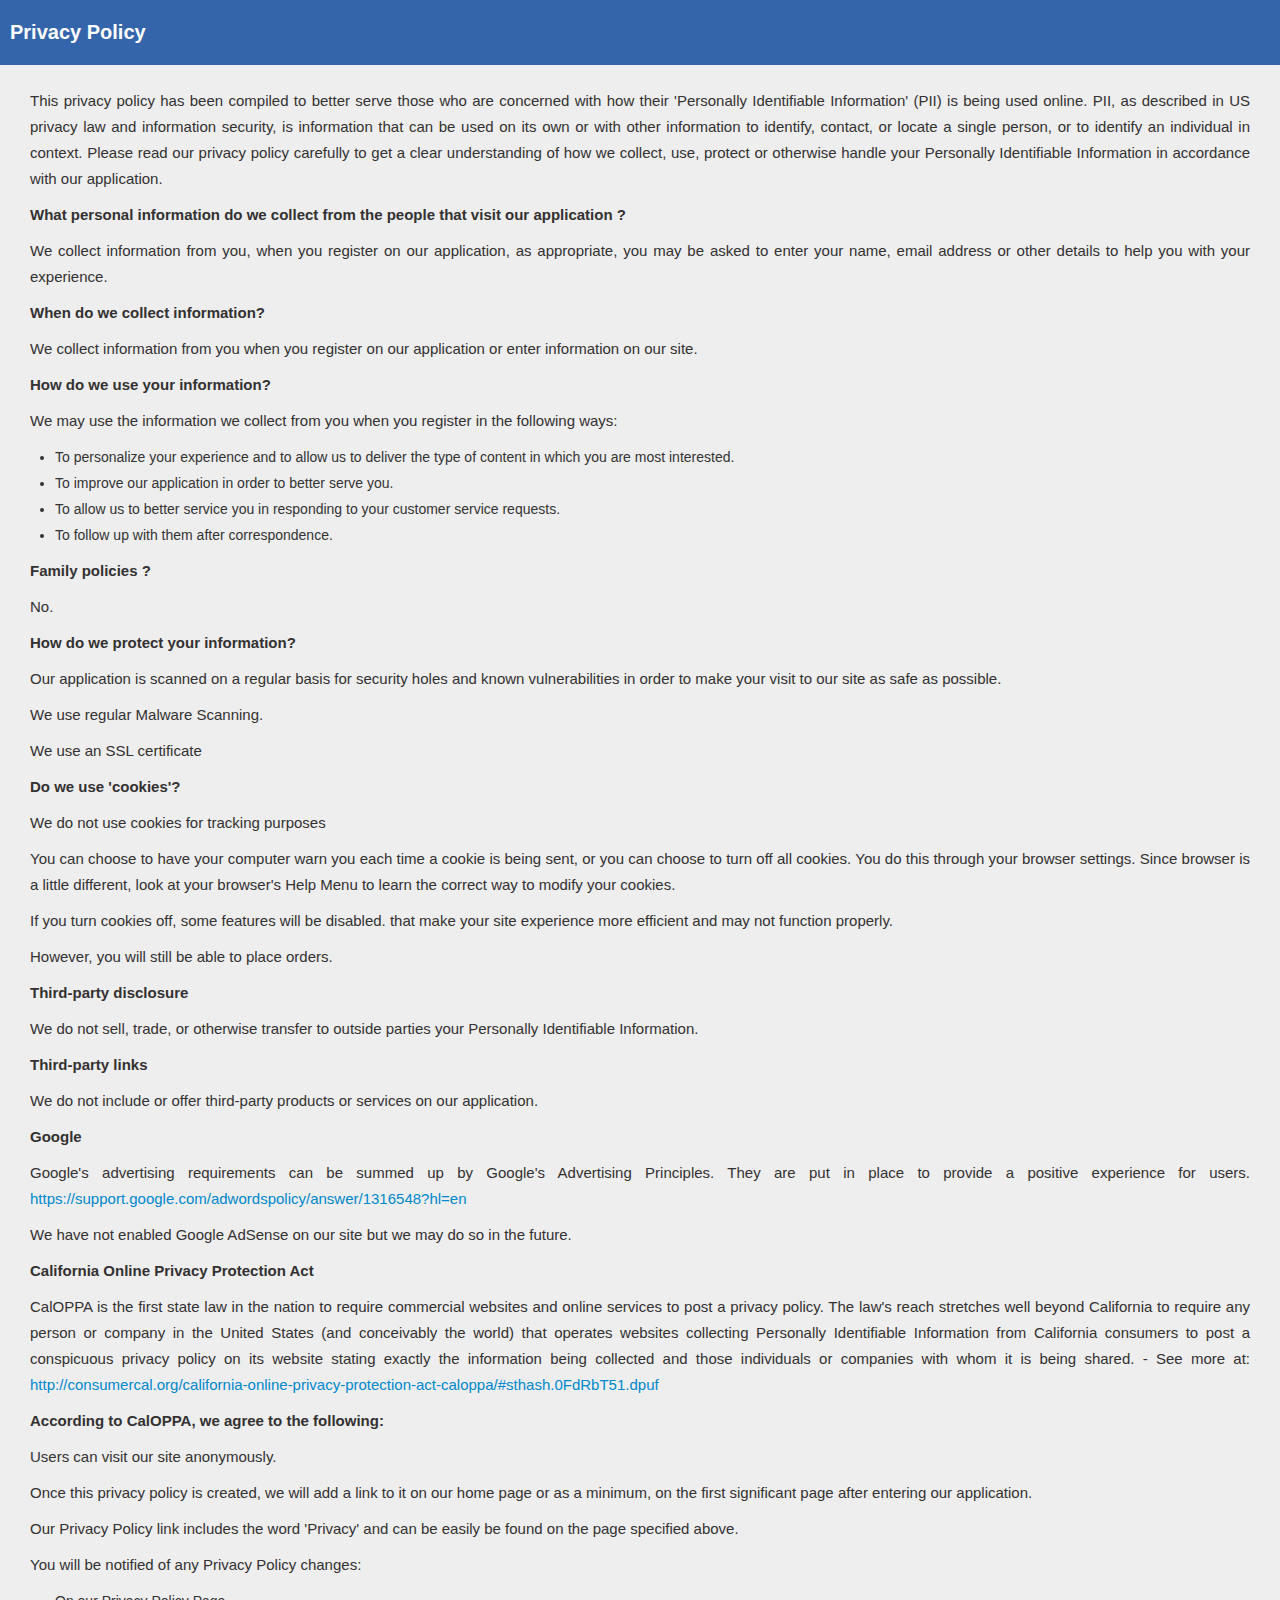
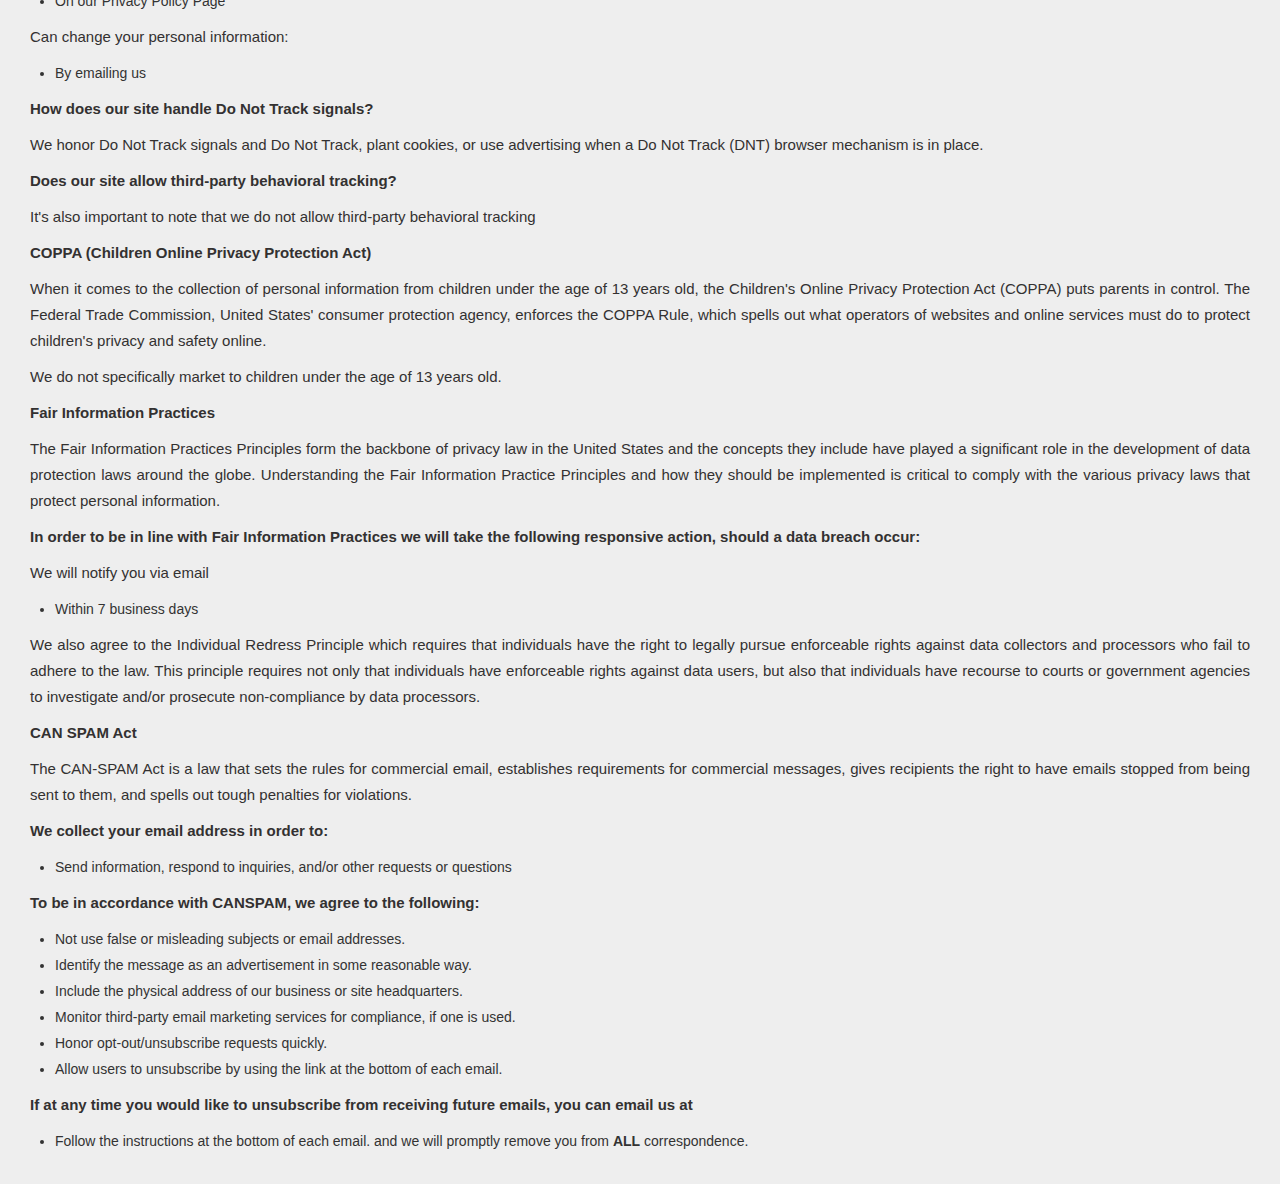
==== privacy-policy/privacy.html @ 07dd2f55 "initail commit" ====
<!DOCTYPE html>

<html lang="en">

    <!-- HEAD -->

    <head>
        <meta http-equiv="X-UA-Compatible" content="IE=edge,chrome=1" />
        <meta charset="utf-8" />
        <title>Privacy Policy for Srila Prabhupada Lila</title>
        <meta name="description" content="" />
        <meta name="viewport" content="width=device-width, initial-scale=1.0, maximum-scale=1.0" />
        <!-- bootstrap & fontawesome -->
        <link rel="stylesheet" href="bootstrap/css/bootstrap.min.css" />
        <link rel="stylesheet" href="css/custom.css" />
		<link rel="stylesheet" href='https://fonts.googleapis.com/css?family=Roboto'>
    </head>

    <!-- BODY -->

    <body>

		<header class="main-header">

			<div class="top-menu navbar-fixed-top">

				<div class="col-sm-12">

					<div class="top-left">
						<ul class="top-bar-info">
							<li> Privacy Policy </li>
						</ul>
					</div>

				</div>

			</div>

		</header>

		<div class="body-container">
			<div class="col-md-12 home">
				<p> This privacy policy has been compiled to better serve those who are concerned with how their 'Personally Identifiable Information' (PII)
					is being used online. PII, as described in US privacy law and information security, is information that can be used on its own or with other
					information to identify, contact, or locate a single person, or to identify an individual in context. Please read our privacy policy carefully
					to get a clear understanding of how we collect, use, protect or otherwise handle your Personally Identifiable Information in accordance with our
					application. </p>
				<p> <b> What personal information do we collect from the people that visit our application ? </b> </p>
				<p> We collect information from you, when you register on our application, as appropriate, 
					you may be asked to enter your name, email address or other details to help you with
					your experience. </p>

				<p> <b> When do we collect information? </b> </p>
				<p> We collect information from you when you register on our application or enter information on our site. </p>
				
				<p> <b> How do we use your information? </b> </p>
				<p> We may use the information we collect from you when you register in the following ways:
					<ul>
						<li> To personalize your experience and to allow us to deliver the type of content in which you are most interested. </li>
						<li> To improve our application in order to better serve you. </li>
						<li> To allow us to better service you in responding to your customer service requests. </li>
						
						<li> To follow up with them after correspondence. </li>
					</ul>
				</p>

				<p> <b> Family policies ? </b> </p>
				<p>No.</p>
				
				<p> <b> How do we protect your information? </b> </p>
				<p> Our application is scanned on a regular basis for security holes and known vulnerabilities in order to make your visit to our site as safe as
					possible. </p>
				<p>  We use regular Malware Scanning. </p>
				<p>  We use an SSL certificate </p>

				<p> <b> Do we use 'cookies'? </b> </p>
				<p> We do not use cookies for tracking purposes </p>
				<p> You can choose to have your computer warn you each time a cookie is being sent, or you can choose to turn off all cookies. You do this through your
					browser settings. Since browser is a little different, look at your browser's Help Menu to learn the correct way to modify your cookies. </p>
				<p> If you turn cookies off, some features will be disabled. that make your site experience more efficient and may not function properly. </p>
				<p> However, you will still be able to place orders. </p>
				<p> <b> Third-party disclosure </b> </p>
				<p> We do not sell, trade, or otherwise transfer to outside parties your Personally Identifiable Information. </p>
				<p> <b> Third-party links </b> </p>
				<p> We do not include or offer third-party products or services on our application. </p>
				<p> <b> Google </b> </p>
				<p> Google's advertising requirements can be summed up by Google's Advertising Principles. They are put in place to provide
					a positive experience for users. <a href="https://support.google.com/adwordspolicy/answer/1316548?hl=en" target="_blank">https://support.google.com/adwordspolicy/answer/1316548?hl=en</a>  </p>
				<p> We have not enabled Google AdSense on our site but we may do so in the future. </p>
				<p> <b> California Online Privacy Protection Act </b> </p>
				<p> CalOPPA is the first state law in the nation to require commercial websites and online services to post a privacy policy. The law's reach stretches well beyond California to require any
					person or company in the United States (and conceivably the world) that operates websites collecting Personally Identifiable Information from California
					consumers to post a conspicuous privacy policy on its website stating exactly the information being collected and those individuals or companies with whom it
					is being shared. - See more at:
					<a href="http://consumercal.org/california-online-privacy-protection-act-caloppa/#sthash.0FdRbT51.dpuf" target="_blank">http://consumercal.org/california-online-privacy-protection-act-caloppa/#sthash.0FdRbT51.dpuf</a> </p>
				<p> <b> According to CalOPPA, we agree to the following: </b> </p>
				<p> Users can visit our site anonymously. </p>
				<p> Once this privacy policy is created, we will add a link to it on our home page or as a minimum, on the first significant page after entering our application. </p>
				<p> Our Privacy Policy link includes the word 'Privacy' and can be easily be found on the page specified above. </p>
				<p> You will be notified of any Privacy Policy changes: </p>
					<ul>
						<li> On our Privacy Policy Page </li>
					</ul>
				<p> Can change your personal information: </p>
					<ul>
						<li> By emailing us </li>
					</ul>
				<p> <b> How does our site handle Do Not Track signals? </b> </p>
				<p> We honor Do Not Track signals and Do Not Track, plant cookies, or use advertising when a Do Not Track (DNT) browser mechanism is in place. </p>
				<p> <b> Does our site allow third-party behavioral tracking? </b> </p>
				<p> It's also important to note that we do not allow third-party behavioral tracking </p>
				<p> <b> COPPA (Children Online Privacy Protection Act) </b> </p>
				<p> When it comes to the collection of personal information from children under the age of 13 years old, the Children's Online Privacy Protection Act
					(COPPA) puts parents in control. The Federal Trade Commission, United States' consumer protection agency, enforces the COPPA Rule, which spells out
					what operators of websites and online services must do to protect children's privacy and safety online. </p>
				<p> We do not specifically market to children under the age of 13 years old. </p>
				<p>  <b> Fair Information Practices </b> </p>
				<p> The Fair Information Practices Principles form the backbone of privacy law in the United States and the concepts they include have played a
					significant role in the development of data protection laws around the globe. Understanding the Fair Information Practice Principles and how
					they should be implemented is critical to comply with the various privacy laws that protect personal information. </p>
				<p>  <b> In order to be in line with Fair Information Practices we will take the following responsive action, should a data breach occur: </b> </p>
				<p> We will notify you via email </p>
					<ul>
						<li> Within 7 business days </li>
					</ul>
				<p> We also agree to the Individual Redress Principle which requires that individuals have the right to legally pursue enforceable rights against data
					collectors and processors who fail to adhere to the law. This principle requires not only that individuals have enforceable rights against data users,
					but also that individuals have recourse to courts or government agencies to investigate and/or prosecute non-compliance by data processors. </p>
				<p>  <b> CAN SPAM Act </b> </p>
				<p> The CAN-SPAM Act is a law that sets the rules for commercial email, establishes requirements for commercial messages, gives recipients the right
					to have emails stopped from being sent to them, and spells out tough penalties for violations. </p>
				<p>  <b> We collect your email address in order to: </b> </p>
					<ul>
						<li> Send information, respond to inquiries, and/or other requests or questions </li>
					</ul>
				<p>  <b> To be in accordance with CANSPAM, we agree to the following: </b> </p>
					<ul>
						<li> Not use false or misleading subjects or email addresses. </li>
						<li> Identify the message as an advertisement in some reasonable way. </li>
						<li> Include the physical address of our business or site headquarters. </li>
						<li> Monitor third-party email marketing services for compliance, if one is used. </li>
						<li> Honor opt-out/unsubscribe requests quickly. </li>
						<li> Allow users to unsubscribe by using the link at the bottom of each email. </li>
					</ul>
				<p>  <b> If at any time you would like to unsubscribe from receiving future emails, you can email us at </b> </p>
					<ul>
						<li> Follow the instructions at the bottom of each email. and we will promptly remove you from <b>ALL</b> correspondence. </li>
					</ul>

 			</div>
		</div>
        <script src="bootstrap/js/bootstrap.min.js"></script>
    </body>

</html>
---- privacy-policy/css/custom.css ----
html {
	height: 100%;
}
html body {
	height: 80%;
	font-family: 'Source Sans Pro', sans-serif;
	color: #333;
	background-color: #eeeeee;
}

html body .container-fluid.body-content {
	position: absolute;
	top: 50px;
	bottom: 30px;
	right: 0;
	left: 0;
	overflow-y: auto;
	transform-origin: 50% 100%;
    transform: rotateX(45deg);
}

header {
    position: fixed;
    left: 0;
    right: 0;
    margin-top: 68px;
}

h1,
h2,
h3,
h4,
h5,
h6,
.h1,
.h2,
.h3,
.h4,
.h5,
.h6 {
  font-family: Roboto;
}
p {
	line-height: 25px;
	font-size: 16px;
	text-align: justify;
}
.wrapper {
    width: 100%;
    margin: 5px auto 0 auto;
}

.main-header {
    position: relative;
    max-height: 100px;
    z-index: 1030;
}

.top-menu-bar {
	width: 100%;
    background-color: #17478a;
	color: #000;
    position: fixed;
	z-index:999;
	top:0;
	height: 40px;
	/* box-shadow: 0 4px 8px 0 rgba(0, 0, 0, 0.2), 0 6px 20px 0 rgba(0, 0, 0, 0.19) */	
}

.home {
	padding: 20px 30px;
}

.home p{
	font-size: 15px;
	color: #333131;
	text-align: justify;
	line-height: 26px;
}

.menu-space {
	margin-left: -10px;
}

li {
	line-height: 26px;
}

.top-menu {
	width: 100%;
    background-color: #3465aa;
	color: #000;
    position: fixed;
	z-index:999;
	top:0;
	height: 65px;
	/* box-shadow: 0 4px 8px 0 rgba(0, 0, 0, 0.2), 0 6px 20px 0 rgba(0, 0, 0, 0.19) */	
}
.top-menu .container {
	margin-left: 0px;
	margin-right: 0px;
	width: 100%
}

.top-left {
    list-style-type: none;
	width: 100%;
	float: left;
	text-align: left;
}

.top-left ul.top-bar-info {
    list-style: none;
    padding: 0;
    margin: 0;
    font-size: 0;
}

.top-left ul.top-bar-info li {
	display: inline-block;
    line-height: 65px;
    vertical-align: middle;    
    padding: 0px 10px 0px 10px;
	color: #fff;
    font-size: 20px;
    font-weight: 600;
	text-align: center
}

.homepage-content {
	width: 100%;
	height: 100%;
}
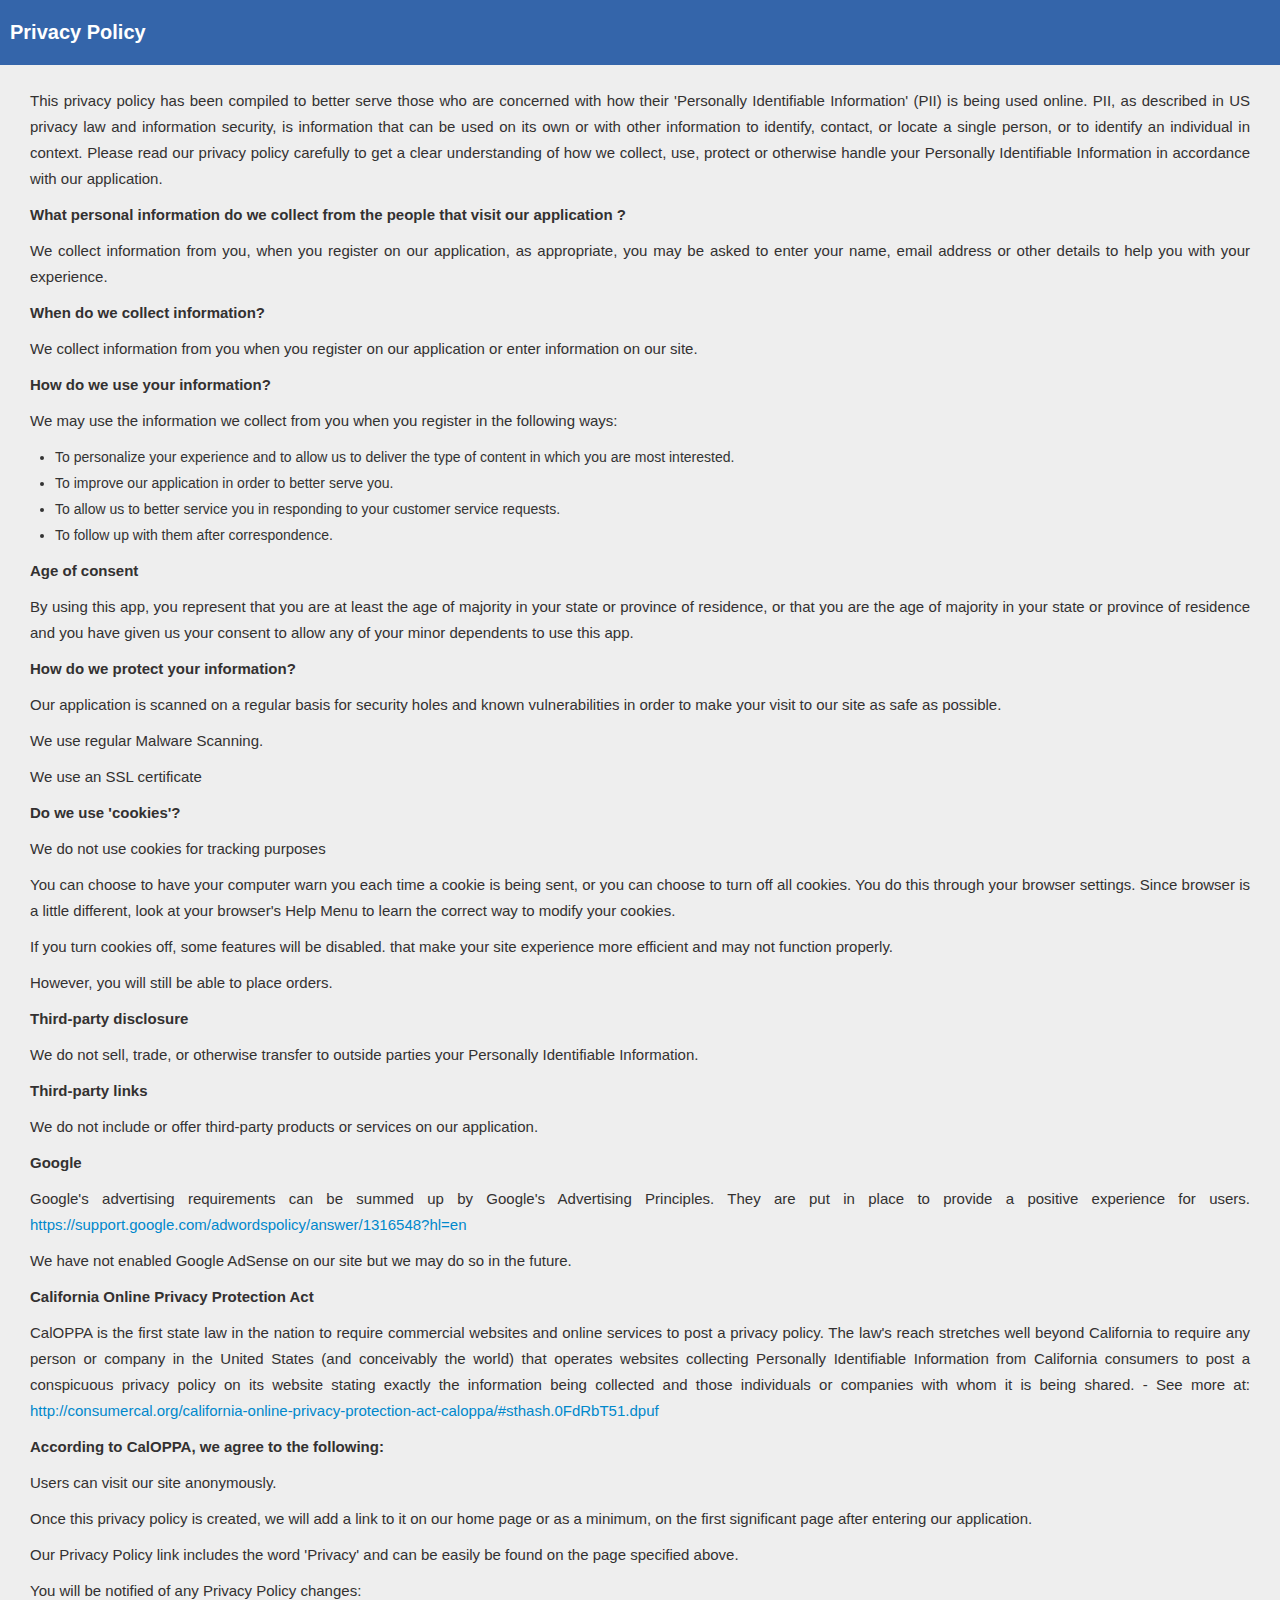
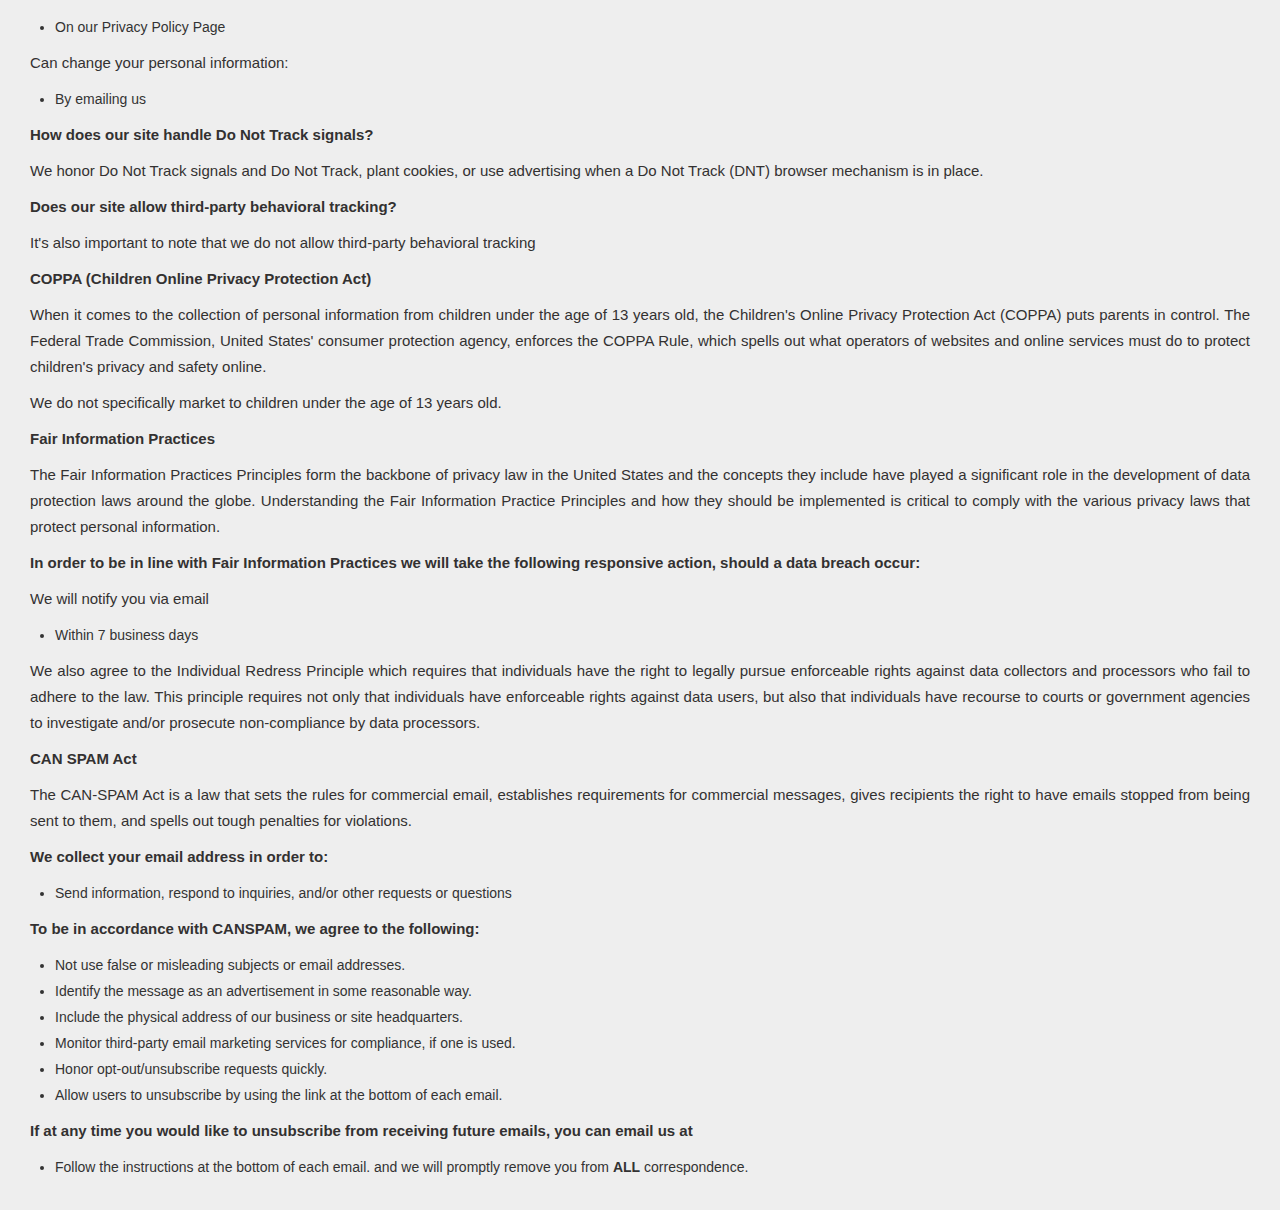
==== commit 03200689: "Privacy policy update, Fund raiser commit" ====
--- a/privacy-policy/privacy.html
+++ b/privacy-policy/privacy.html
@@ -64,8 +64,10 @@
 					</ul>
 				</p>
 
-				<p> <b> Family policies ? </b> </p>
-				<p>No.</p>
+				<p> <b> Age of consent </b> </p>
+				<p>By using this app, you represent that you are at least the age of majority in your state or province of
+					residence, or that you are the age of majority in your state or province of residence and you have
+					given us your consent to allow any of your minor dependents to use this app.</p>
 				
 				<p> <b> How do we protect your information? </b> </p>
 				<p> Our application is scanned on a regular basis for security holes and known vulnerabilities in order to make your visit to our site as safe as
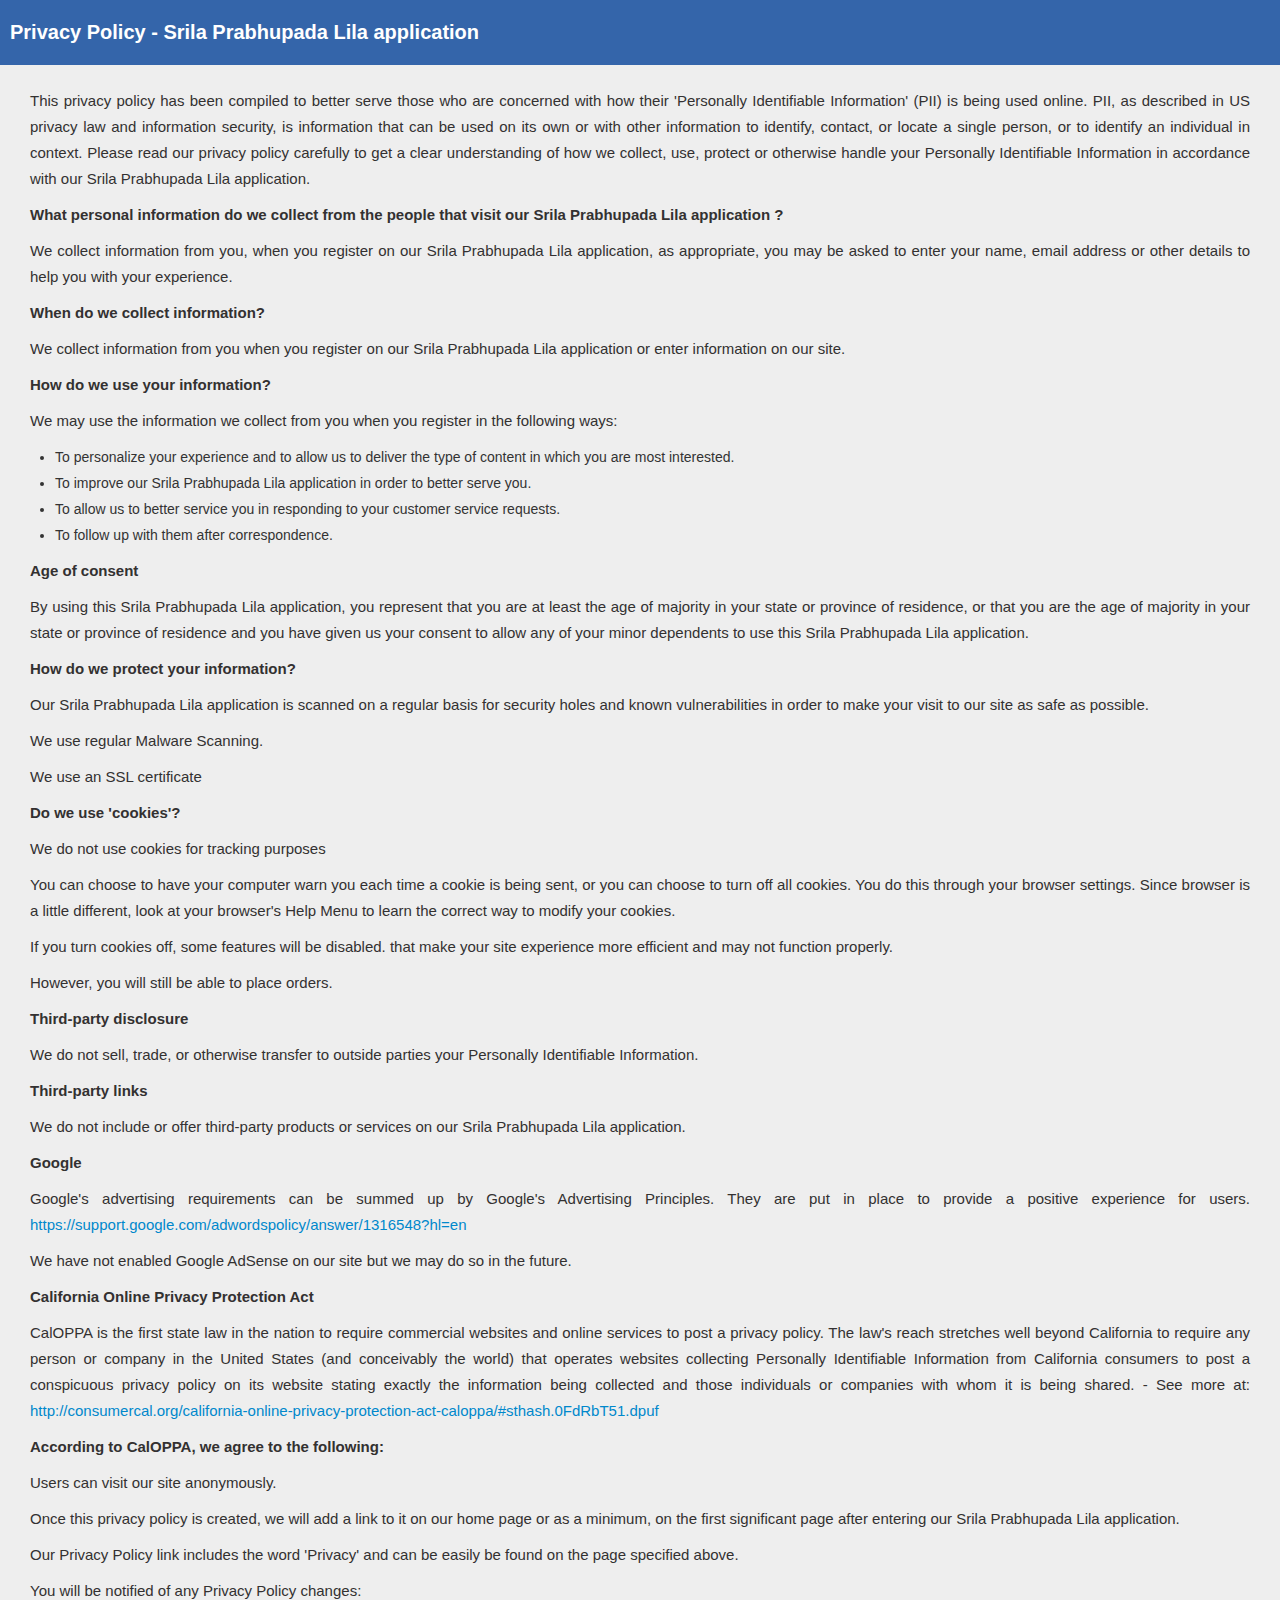
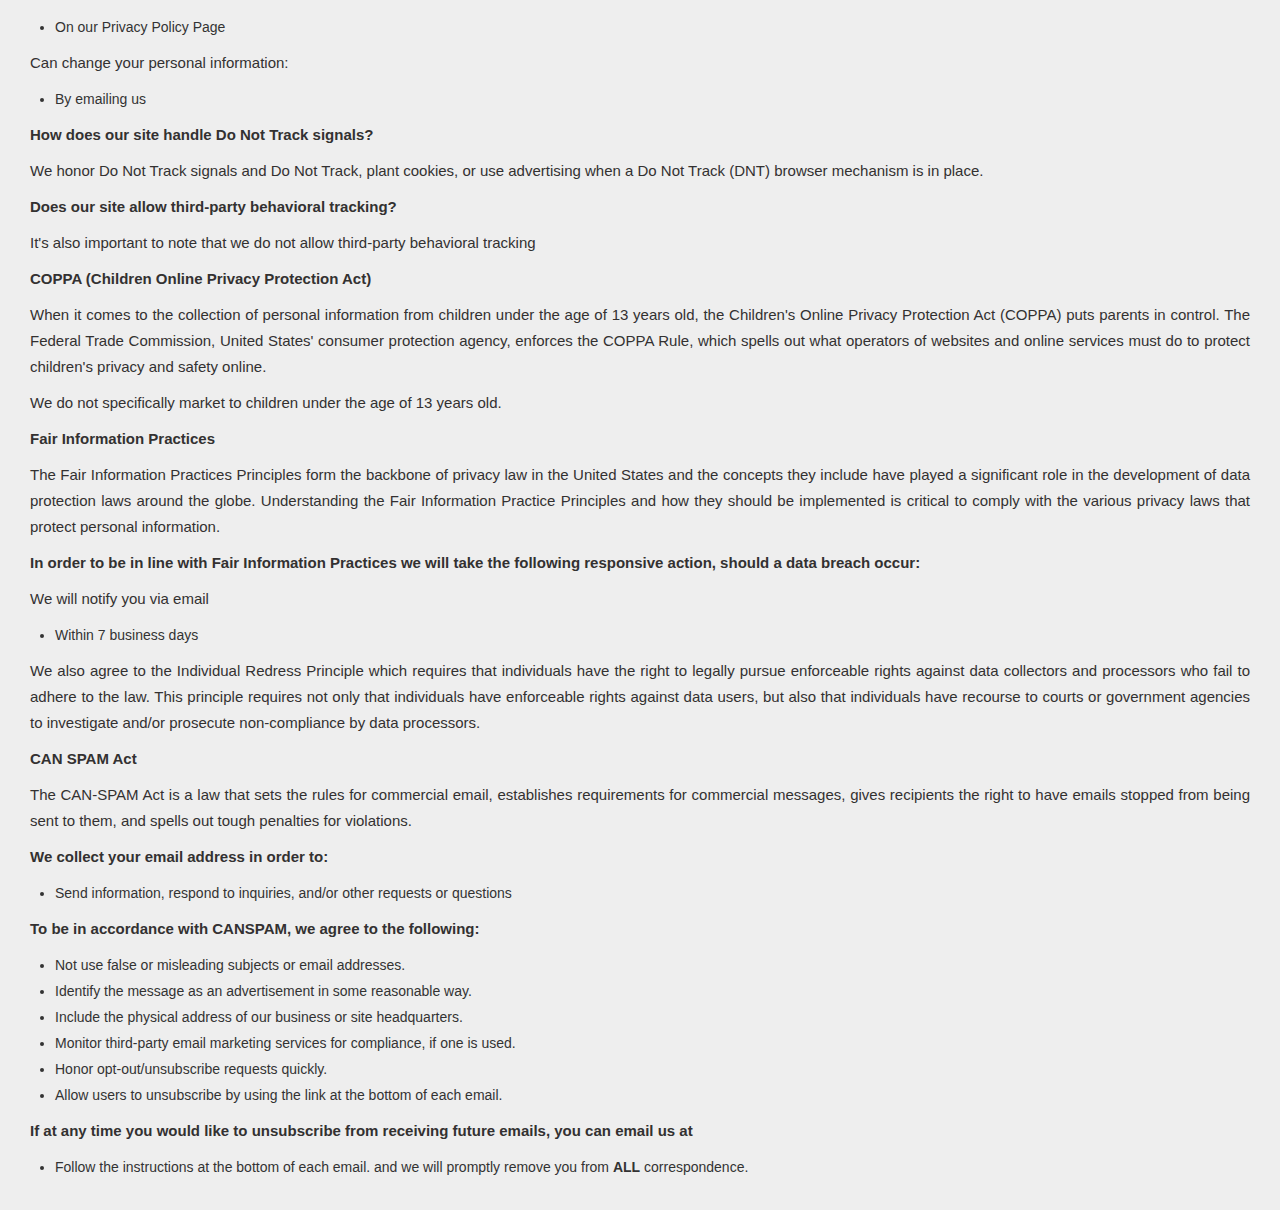
==== commit be997c65: "privacy policy, fund raiser" ====
--- a/privacy-policy/privacy.html
+++ b/privacy-policy/privacy.html
@@ -7,7 +7,7 @@
     <head>
         <meta http-equiv="X-UA-Compatible" content="IE=edge,chrome=1" />
         <meta charset="utf-8" />
-        <title>Privacy Policy for Srila Prabhupada Lila</title>
+        <title>Privacy Policy for Srila Prabhupada Lila application</title>
         <meta name="description" content="" />
         <meta name="viewport" content="width=device-width, initial-scale=1.0, maximum-scale=1.0" />
         <!-- bootstrap & fontawesome -->
@@ -28,7 +28,7 @@
 
 					<div class="top-left">
 						<ul class="top-bar-info">
-							<li> Privacy Policy </li>
+							<li> Privacy Policy - Srila Prabhupada Lila application</li>
 						</ul>
 					</div>
 
@@ -44,20 +44,20 @@
 					is being used online. PII, as described in US privacy law and information security, is information that can be used on its own or with other
 					information to identify, contact, or locate a single person, or to identify an individual in context. Please read our privacy policy carefully
 					to get a clear understanding of how we collect, use, protect or otherwise handle your Personally Identifiable Information in accordance with our
-					application. </p>
-				<p> <b> What personal information do we collect from the people that visit our application ? </b> </p>
-				<p> We collect information from you, when you register on our application, as appropriate, 
+					Srila Prabhupada Lila application. </p>
+				<p> <b> What personal information do we collect from the people that visit our Srila Prabhupada Lila application ? </b> </p>
+				<p> We collect information from you, when you register on our Srila Prabhupada Lila application, as appropriate, 
 					you may be asked to enter your name, email address or other details to help you with
 					your experience. </p>
 
 				<p> <b> When do we collect information? </b> </p>
-				<p> We collect information from you when you register on our application or enter information on our site. </p>
+				<p> We collect information from you when you register on our Srila Prabhupada Lila application or enter information on our site. </p>
 				
 				<p> <b> How do we use your information? </b> </p>
 				<p> We may use the information we collect from you when you register in the following ways:
 					<ul>
 						<li> To personalize your experience and to allow us to deliver the type of content in which you are most interested. </li>
-						<li> To improve our application in order to better serve you. </li>
+						<li> To improve our Srila Prabhupada Lila application in order to better serve you. </li>
 						<li> To allow us to better service you in responding to your customer service requests. </li>
 						
 						<li> To follow up with them after correspondence. </li>
@@ -65,12 +65,12 @@
 				</p>
 
 				<p> <b> Age of consent </b> </p>
-				<p>By using this app, you represent that you are at least the age of majority in your state or province of
+				<p>By using this Srila Prabhupada Lila application, you represent that you are at least the age of majority in your state or province of
 					residence, or that you are the age of majority in your state or province of residence and you have
-					given us your consent to allow any of your minor dependents to use this app.</p>
+					given us your consent to allow any of your minor dependents to use this Srila Prabhupada Lila application.</p>
 				
 				<p> <b> How do we protect your information? </b> </p>
-				<p> Our application is scanned on a regular basis for security holes and known vulnerabilities in order to make your visit to our site as safe as
+				<p> Our Srila Prabhupada Lila application is scanned on a regular basis for security holes and known vulnerabilities in order to make your visit to our site as safe as
 					possible. </p>
 				<p>  We use regular Malware Scanning. </p>
 				<p>  We use an SSL certificate </p>
@@ -84,7 +84,7 @@
 				<p> <b> Third-party disclosure </b> </p>
 				<p> We do not sell, trade, or otherwise transfer to outside parties your Personally Identifiable Information. </p>
 				<p> <b> Third-party links </b> </p>
-				<p> We do not include or offer third-party products or services on our application. </p>
+				<p> We do not include or offer third-party products or services on our Srila Prabhupada Lila application. </p>
 				<p> <b> Google </b> </p>
 				<p> Google's advertising requirements can be summed up by Google's Advertising Principles. They are put in place to provide
 					a positive experience for users. <a href="https://support.google.com/adwordspolicy/answer/1316548?hl=en" target="_blank">https://support.google.com/adwordspolicy/answer/1316548?hl=en</a>  </p>
@@ -97,7 +97,7 @@
 					<a href="http://consumercal.org/california-online-privacy-protection-act-caloppa/#sthash.0FdRbT51.dpuf" target="_blank">http://consumercal.org/california-online-privacy-protection-act-caloppa/#sthash.0FdRbT51.dpuf</a> </p>
 				<p> <b> According to CalOPPA, we agree to the following: </b> </p>
 				<p> Users can visit our site anonymously. </p>
-				<p> Once this privacy policy is created, we will add a link to it on our home page or as a minimum, on the first significant page after entering our application. </p>
+				<p> Once this privacy policy is created, we will add a link to it on our home page or as a minimum, on the first significant page after entering our Srila Prabhupada Lila application. </p>
 				<p> Our Privacy Policy link includes the word 'Privacy' and can be easily be found on the page specified above. </p>
 				<p> You will be notified of any Privacy Policy changes: </p>
 					<ul>
